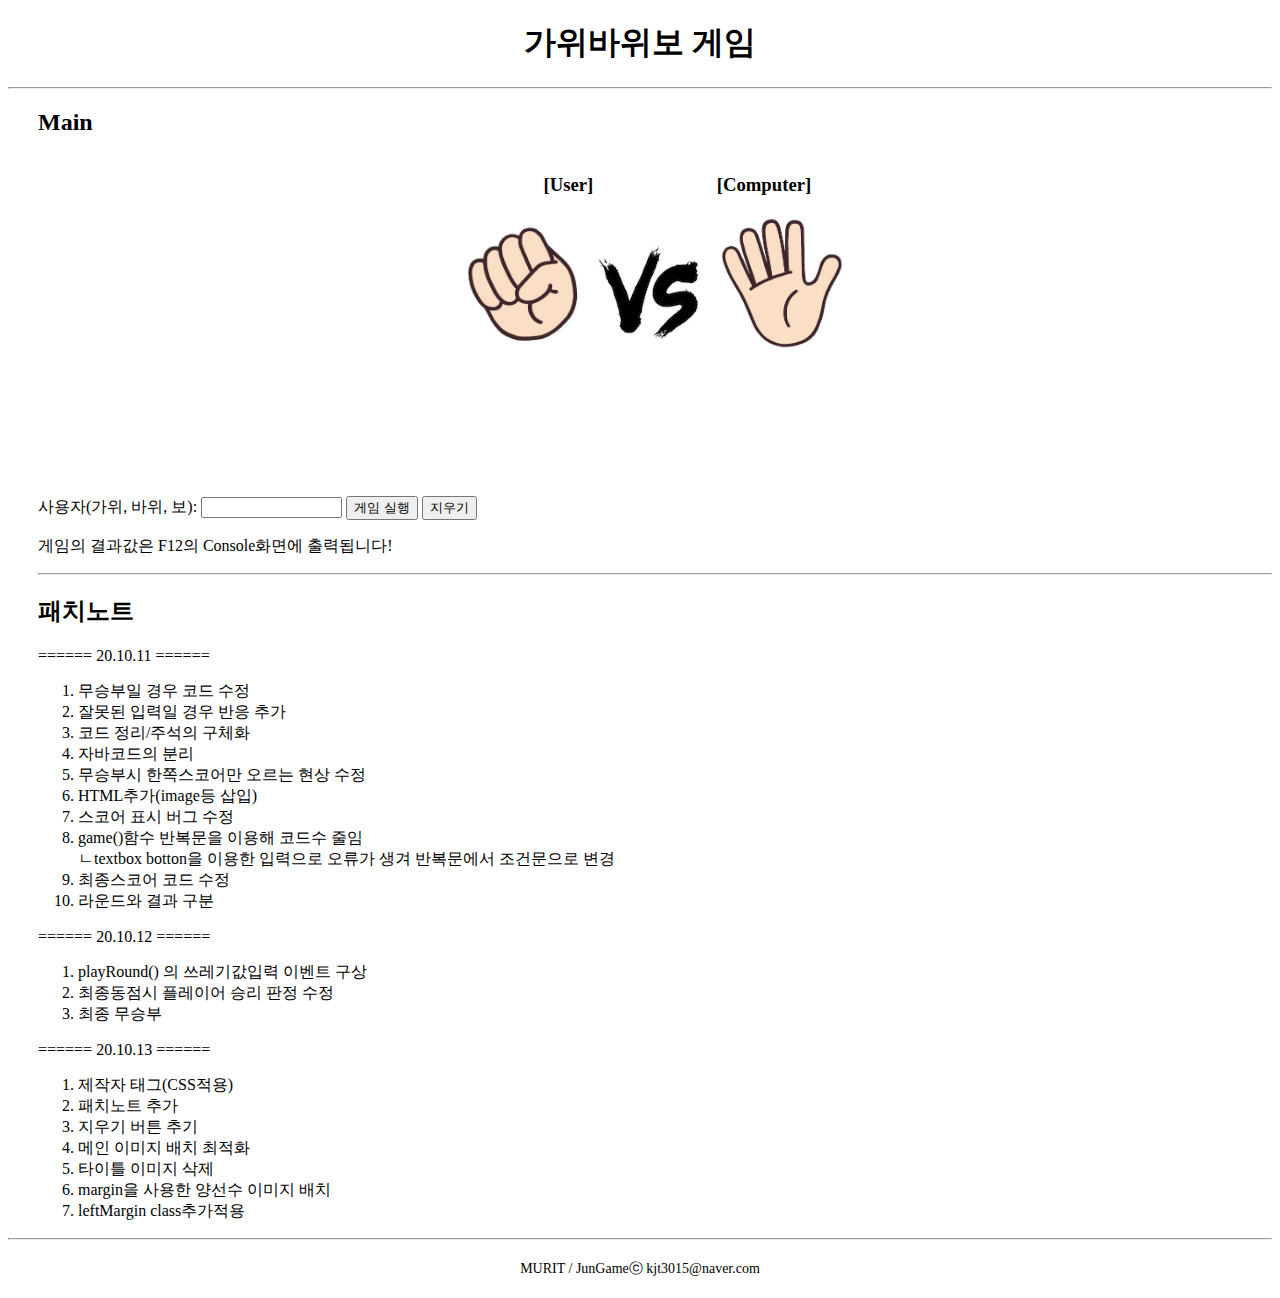
==== index.html @ 8f7e98ad "Update index.html" ====
<!--     
    * 양 선수의 선택을 이미지로 표시
    * 웹페이지에 console화면 출력 or 게임의 진행을 웹페이지에 표시
    * 대소문자 입력
    * 메뉴기능 추가(가위바위보(메인), 패치노트)
 -->

<!DOCTYPE html>
<html lang="en">
<head>
    <meta charset="UTF-8">
    <meta name="viewport" content="width=device-width, initial-scale=1.0">
    <title>JunGame</title>
    <script type="" src="Game.js"></script>
    <link rel="stylesheet" href="Game.css">
</head>

<body>
    <h1 class="headC">가위바위보 게임</h1>
    <hr>

    <div class="leftMargin">
        <h2 >Main</h2>

        <div id="grid">
            <h3 style="text-align: right; margin-right: 10%;">[User]</h3>
            <h3 style="text-align: left; margin-left: 10%;">[Computer]</h3>
        </div>

        <div class="headC">
            <div style="margin-bottom: 10%;">
                <img src="image/rock.png" width="10%" alt="userImage">
                <img src="image/vs.png" width="10%" alt="vs">
                <img src="image/paper.png" width="10%" alt="computerImage"> 
            </div>
        </div>
        <br>

        <form id="game">
            사용자(가위, 바위, 보): <input type="text" name="userInput" id="userInput" style="width: 100pt;">
            <input type="button" value="게임 실행" onclick="game()">
            <input type="reset" value="지우기">
        </form>

        <p>게임의 결과값은 F12의 Console화면에 출력됩니다!</p>
        <hr>
    </div>
    
    <div class="leftMargin">
        <h2>패치노트</h2>
        <p>====== 20.10.11 ======</p>
        <ol>
            <li>무승부일 경우 코드 수정</li>
            <li>잘못된 입력일 경우 반응 추가</li>
            <li>코드 정리/주석의 구체화</li>
            <li>자바코드의 분리</li>
            <li>무승부시 한쪽스코어만 오르는 현상 수정</li>
            <li>HTML추가(image등 삽입)</li>
            <li>스코어 표시 버그 수정</li>
            <li>game()함수 반복문을 이용해 코드수 줄임<br>
                ㄴtextbox botton을 이용한 입력으로 오류가 생겨 반복문에서 조건문으로 변경</li>
            <li>최종스코어 코드 수정</li>
            <li>라운드와 결과 구분</li>
        </ol>

        <p>====== 20.10.12 ======</p>
        <ol>
            <li>playRound() 의 쓰레기값입력 이벤트 구상</li>
            <li>최종동점시 플레이어 승리 판정 수정</li>
            <li>최종 무승부</li>
        </ol>

        <p>====== 20.10.13 ======</p>
        <ol>
            <li>제작자 태그(CSS적용)</li>
            <li>패치노트 추가</li>
            <li>지우기 버튼 추기</li>
            <li>메인 이미지 배치 최적화</li>
            <li>타이틀 이미지 삭제</li>
            <li>margin을 사용한 양선수 이미지 배치</li>
            <li>leftMargin class추가적용</li>
        </ol>
    </div>
    <hr>
    <p class="maker"> MURIT / JunGameⓒ kjt3015@naver.com </p>
</body>
</html>
---- Game.css ----
.maker{
    margin: 20px 0px;
    text-align: center;
    font-size: 14px;
    }
    
.headC{
    text-align: center;
    }
    
.image_1{
    margin-top: 30px;
    margin-bottom: 30px;
    text-align: center;
    }
#grid{
    display: grid;
    grid-template-columns: 1fr 1fr;
}
.leftMargin{
    margin-left: 30px;
}
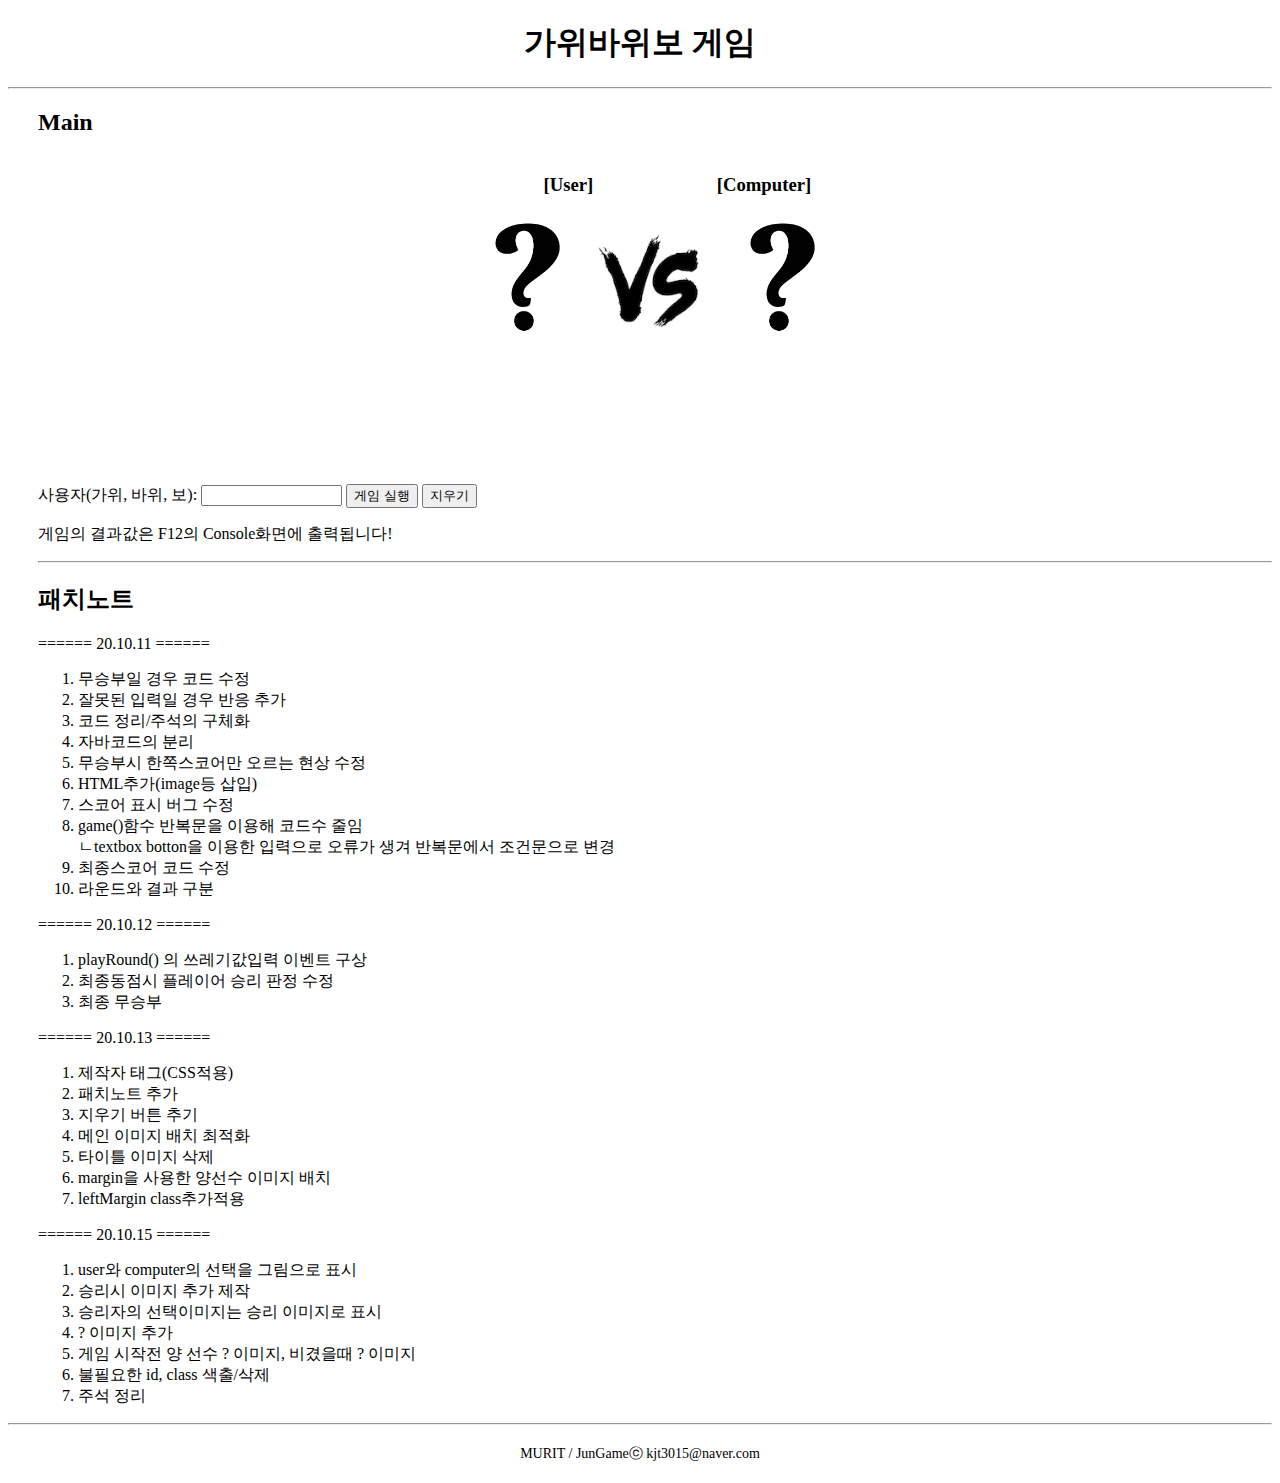
==== commit b643f5e6: "Update index.html" ====
--- a/index.html
+++ b/index.html
@@ -1,8 +1,7 @@
 <!--     
-    * 양 선수의 선택을 이미지로 표시
     * 웹페이지에 console화면 출력 or 게임의 진행을 웹페이지에 표시
-    * 대소문자 입력
     * 메뉴기능 추가(가위바위보(메인), 패치노트)
+    * 게임방법란 추가
  -->
 
 <!DOCTYPE html>
@@ -29,14 +28,14 @@
 
         <div class="headC">
             <div style="margin-bottom: 10%;">
-                <img src="image/rock.png" width="10%" alt="userImage">
+                <img id="userImg" src="image/Q.png" width="10%" alt="userImage">
                 <img src="image/vs.png" width="10%" alt="vs">
-                <img src="image/paper.png" width="10%" alt="computerImage"> 
+                <img id="computerImg" src="image/Q.png" width="10%" alt="computerImage"> 
             </div>
         </div>
         <br>
 
-        <form id="game">
+        <form><!-- <form id="game"> -->
             사용자(가위, 바위, 보): <input type="text" name="userInput" id="userInput" style="width: 100pt;">
             <input type="button" value="게임 실행" onclick="game()">
             <input type="reset" value="지우기">
@@ -80,6 +79,17 @@
             <li>margin을 사용한 양선수 이미지 배치</li>
             <li>leftMargin class추가적용</li>
         </ol>
+
+        <p>====== 20.10.15 ======</p>
+        <ol>
+            <li>user와 computer의 선택을 그림으로 표시</li>
+            <li>승리시 이미지 추가 제작</li>
+            <li>승리자의 선택이미지는 승리 이미지로 표시</li>
+            <li>? 이미지 추가</li>
+            <li>게임 시작전 양 선수 ? 이미지, 비겼을때 ? 이미지</li>
+            <li>불필요한 id, class 색출/삭제</li>
+            <li>주석 정리</li>
+        </ol>
     </div>
     <hr>
     <p class="maker"> MURIT / JunGameⓒ kjt3015@naver.com </p>
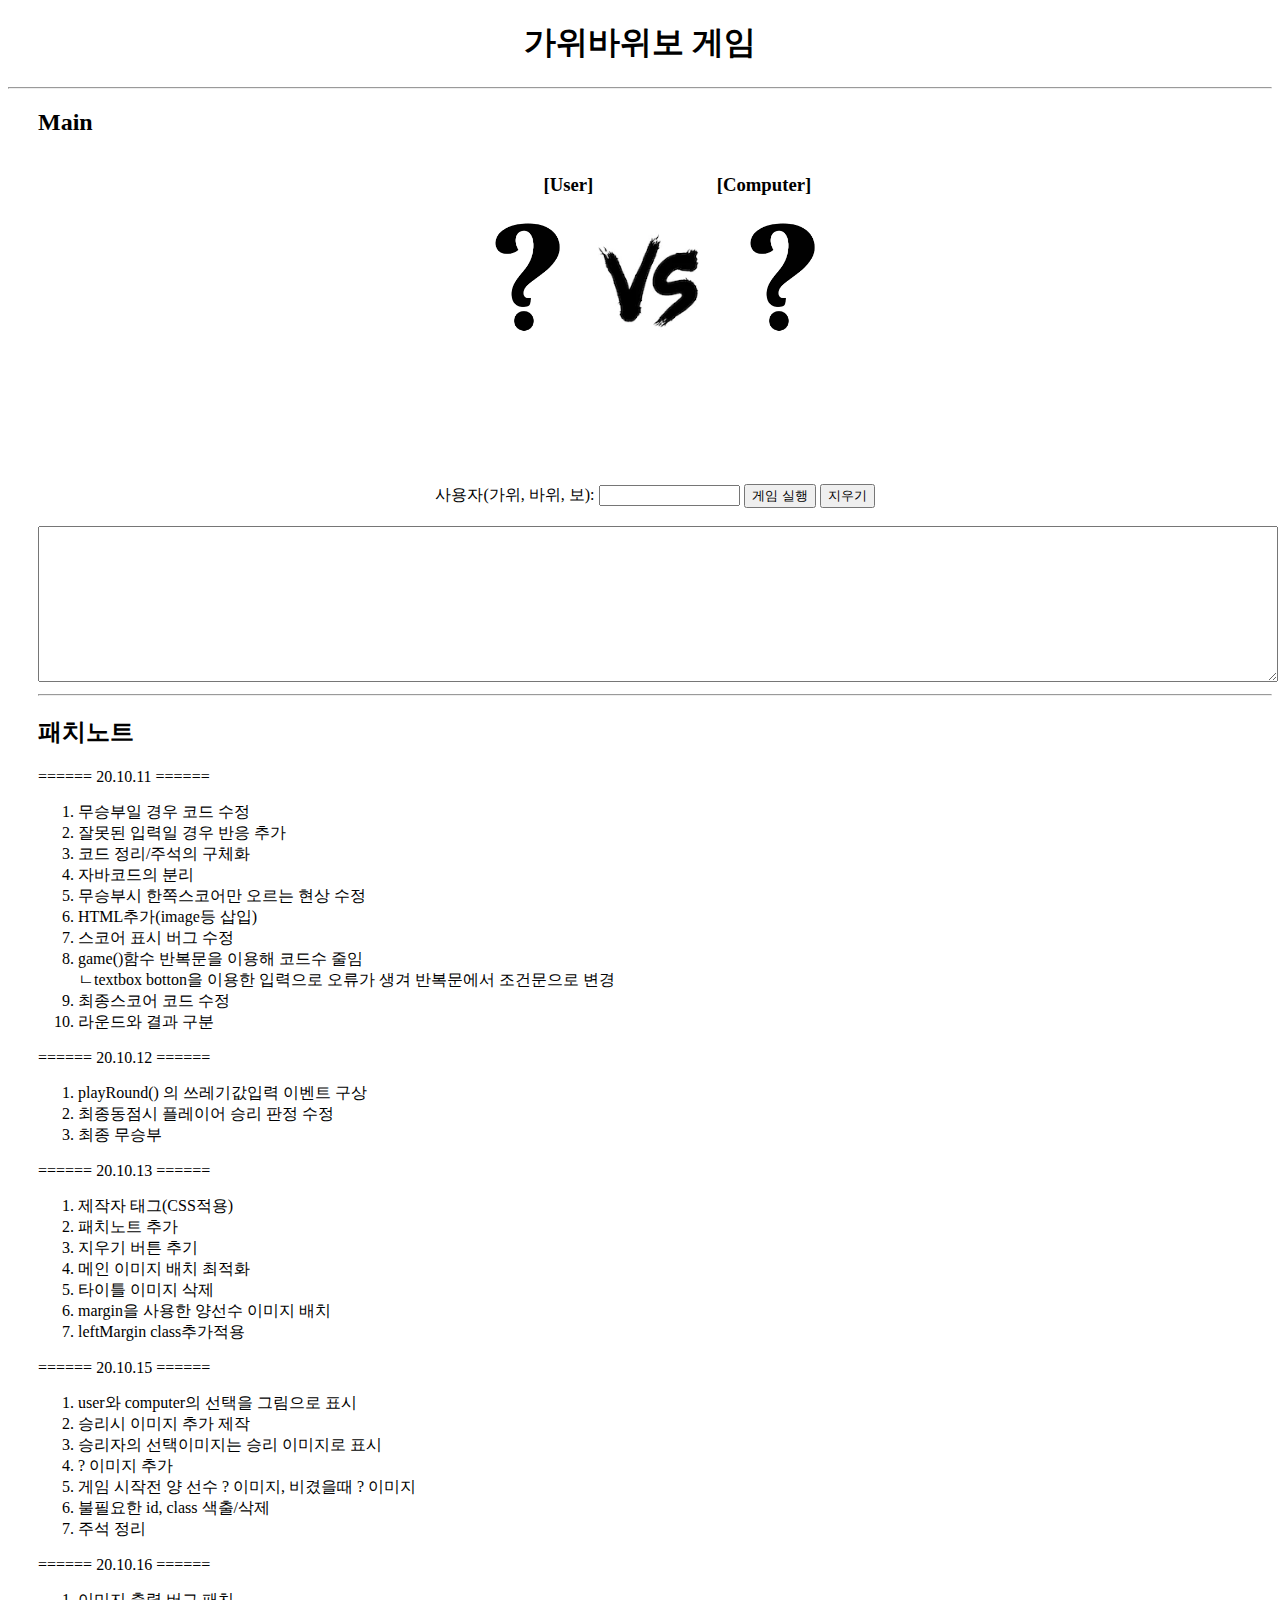
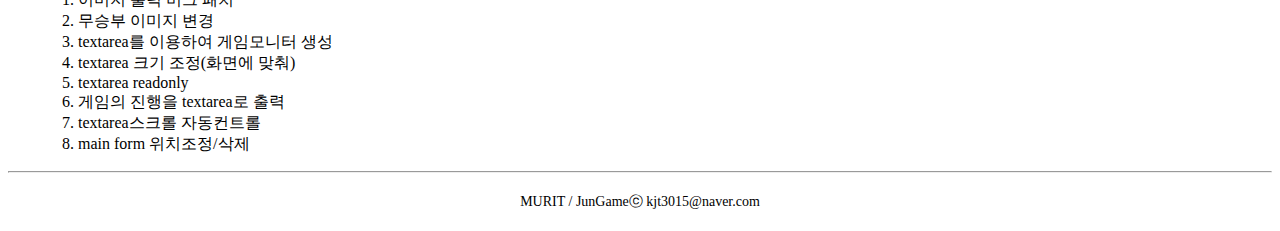
==== commit 389ba0fc: "Update index.html" ====
--- a/index.html
+++ b/index.html
@@ -1,5 +1,4 @@
 <!--     
-    * 웹페이지에 console화면 출력 or 게임의 진행을 웹페이지에 표시
     * 메뉴기능 추가(가위바위보(메인), 패치노트)
     * 게임방법란 추가
  -->
@@ -35,13 +34,14 @@
         </div>
         <br>
 
-        <form><!-- <form id="game"> -->
+        <form class="headC">
             사용자(가위, 바위, 보): <input type="text" name="userInput" id="userInput" style="width: 100pt;">
             <input type="button" value="게임 실행" onclick="game()">
             <input type="reset" value="지우기">
         </form>
+        <br>
 
-        <p>게임의 결과값은 F12의 Console화면에 출력됩니다!</p>
+        <textarea readonly name="gamedis" id="gamedis" cols="30" rows="10" style="width: 100%; height: 100%;"></textarea>
         <hr>
     </div>
     
@@ -90,6 +90,17 @@
             <li>불필요한 id, class 색출/삭제</li>
             <li>주석 정리</li>
         </ol>
+        <p>====== 20.10.16 ======</p>
+        <ol>
+            <li>이미지 출력 버그 패치</li>
+            <li>무승부 이미지 변경</li>
+            <li>textarea를 이용하여 게임모니터 생성</li>
+            <li>textarea 크기 조정(화면에 맞춰)</li>
+            <li>textarea readonly</li>
+            <li>게임의 진행을 textarea로 출력</li>
+            <li>textarea스크롤 자동컨트롤</li>
+            <li>main form 위치조정/삭제</li>
+        </ol>
     </div>
     <hr>
     <p class="maker"> MURIT / JunGameⓒ kjt3015@naver.com </p>
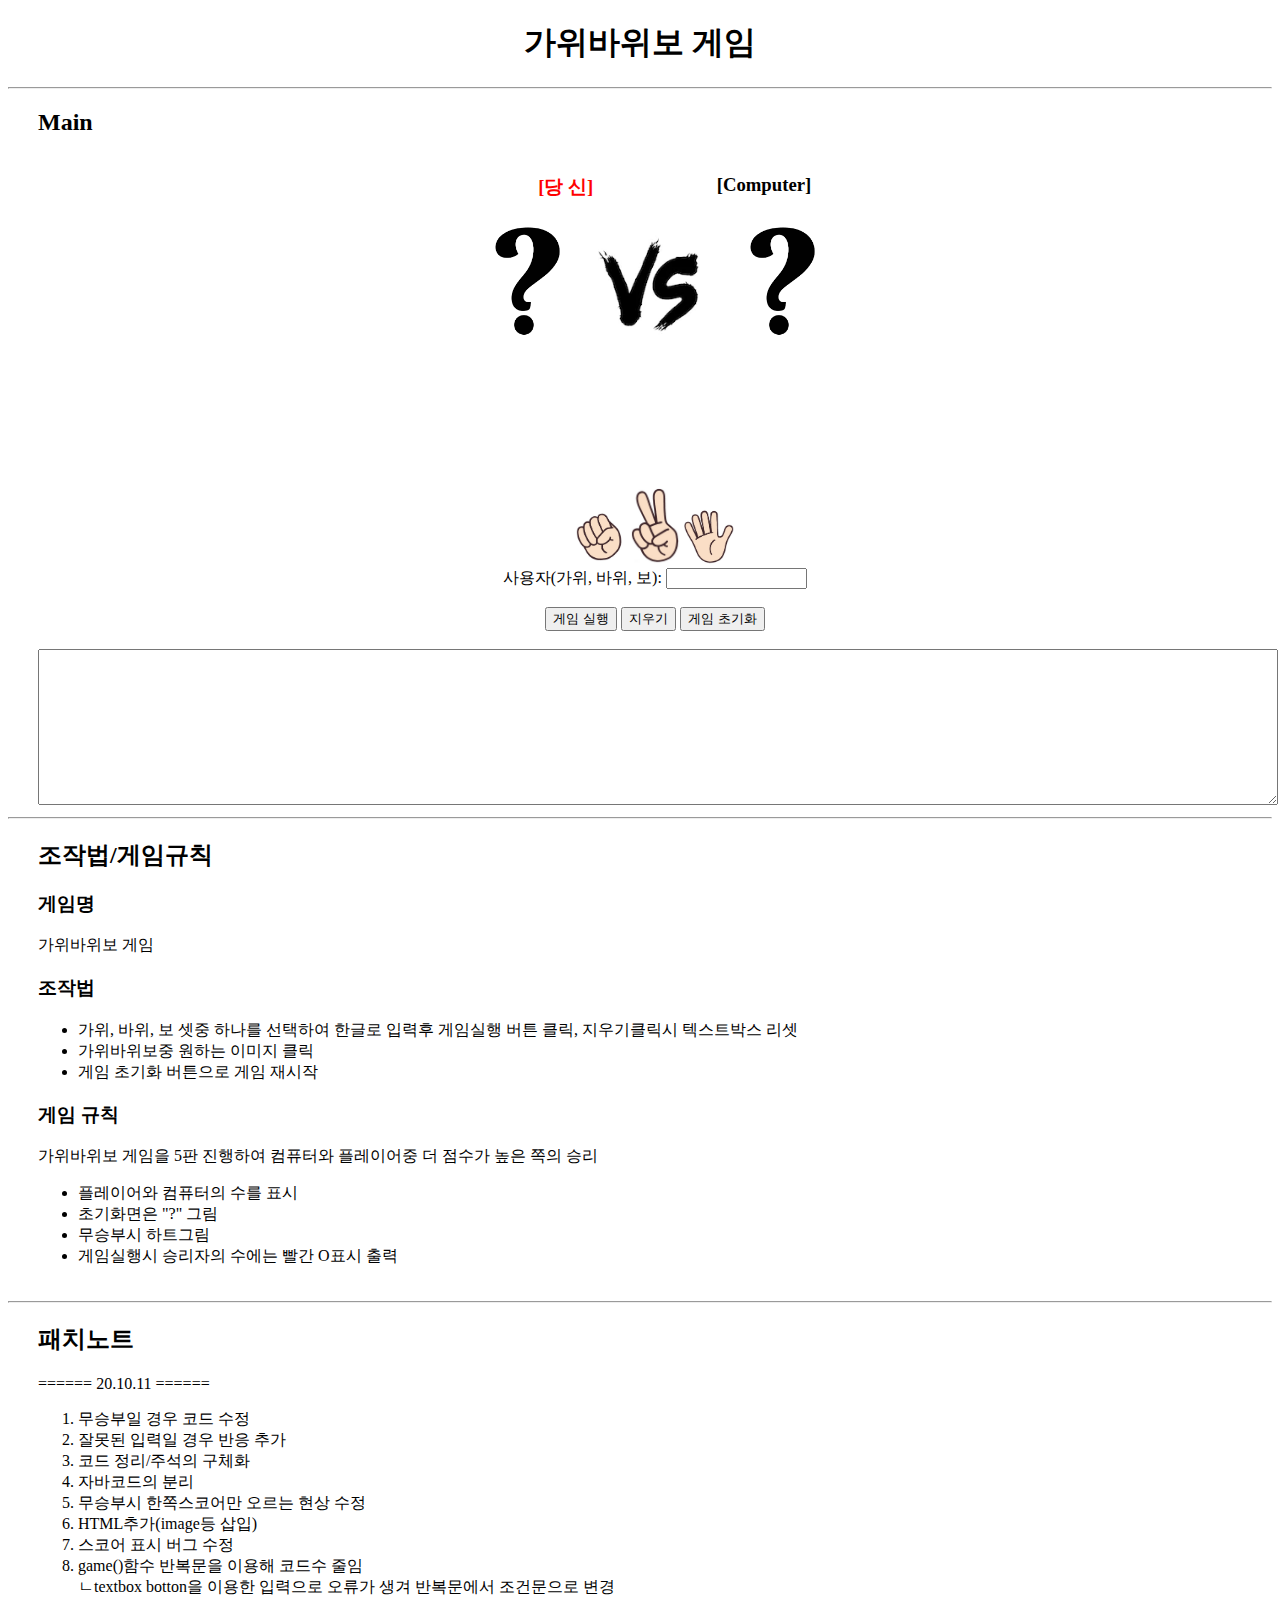
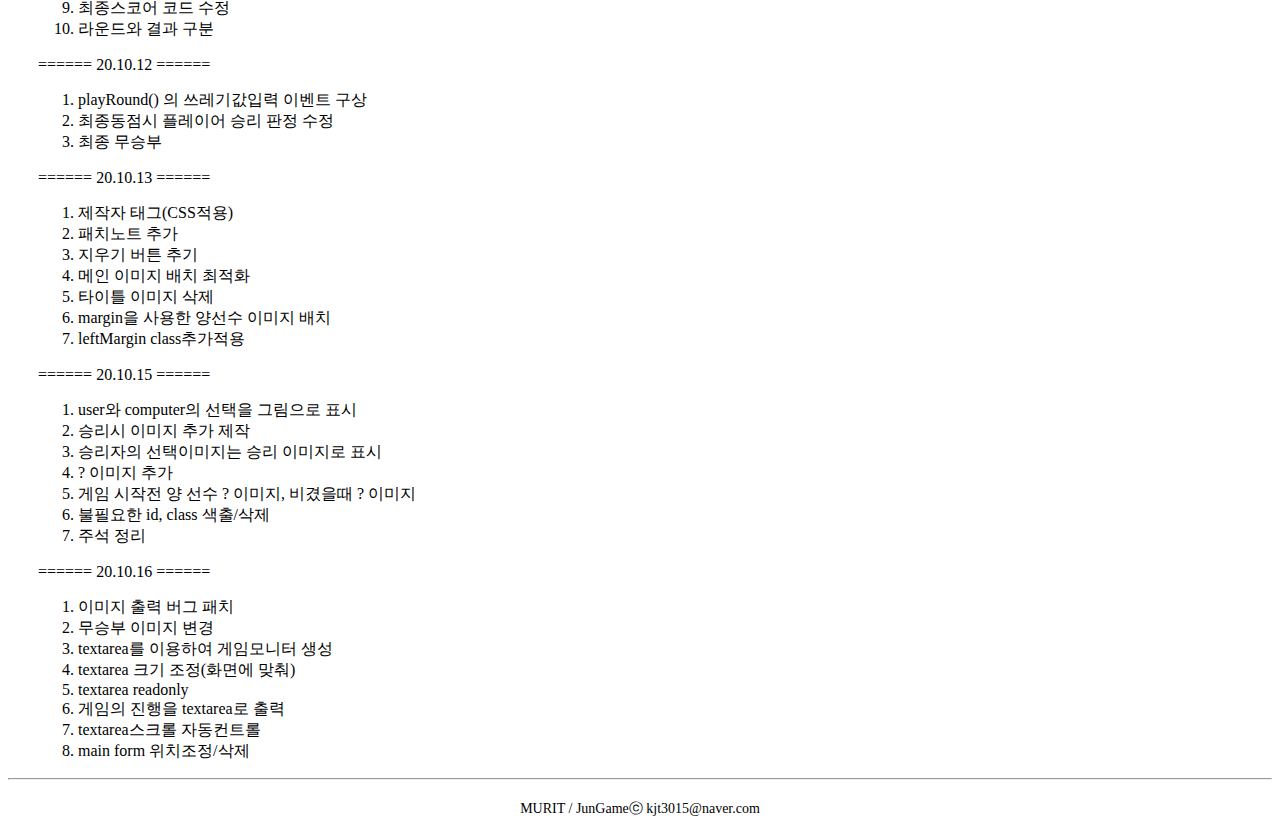
==== commit 19b90f3d: "Update index.html" ====
--- a/index.html
+++ b/index.html
@@ -5,6 +5,7 @@
 
 <!DOCTYPE html>
 <html lang="en">
+
 <head>
     <meta charset="UTF-8">
     <meta name="viewport" content="width=device-width, initial-scale=1.0">
@@ -18,10 +19,10 @@
     <hr>
 
     <div class="leftMargin">
-        <h2 >Main</h2>
+        <h2>Main</h2>
 
         <div id="grid">
-            <h3 style="text-align: right; margin-right: 10%;">[User]</h3>
+            <h3 style="text-align: right; margin-right: 10%; color: red;">[당 신]</h3>
             <h3 style="text-align: left; margin-left: 10%;">[Computer]</h3>
         </div>
 
@@ -29,22 +30,52 @@
             <div style="margin-bottom: 10%;">
                 <img id="userImg" src="image/Q.png" width="10%" alt="userImage">
                 <img src="image/vs.png" width="10%" alt="vs">
-                <img id="computerImg" src="image/Q.png" width="10%" alt="computerImage"> 
+                <img id="computerImg" src="image/Q.png" width="10%" alt="computerImage">
             </div>
         </div>
         <br>
 
+        <div class="headC">
+            <img src="image/rock.png" alt="rock" width="50px" onclick="game_2(playerSelection= '바위')">
+            <img src="image/scissor.png" alt="scissor" width="50px" onclick="game_2(playerSelection= '가위')">
+            <img src="image/paper.png" alt="paper" width="50px" onclick="game_2(playerSelection= '보')">
+        </div>
+
         <form class="headC">
             사용자(가위, 바위, 보): <input type="text" name="userInput" id="userInput" style="width: 100pt;">
+            <br><br>
             <input type="button" value="게임 실행" onclick="game()">
             <input type="reset" value="지우기">
+            <input type="button" value="게임 초기화" onclick="location.reload(true)">
         </form>
         <br>
 
-        <textarea readonly name="gamedis" id="gamedis" cols="30" rows="10" style="width: 100%; height: 100%;"></textarea>
-        <hr>
+        <textarea readonly name="gamedis" id="gamedis" cols="30" rows="10"
+            style="width: 100%; height: 100%;"></textarea>
     </div>
-    
+    <hr>
+
+    <div class="leftMargin">
+        <h2>조작법/게임규칙</h2>
+        <h3>게임명</h3>
+        <p>가위바위보 게임</p>
+        <h3>조작법</h3>
+        <ul>
+            <li> 가위, 바위, 보 셋중 하나를 선택하여 한글로 입력후 게임실행 버튼 클릭, 지우기클릭시 텍스트박스 리셋</li>
+            <li>가위바위보중 원하는 이미지 클릭</li>
+            <li>게임 초기화 버튼으로 게임 재시작</li>
+        </ul>
+        <h3>게임 규칙</h3>
+        <p>가위바위보 게임을 5판 진행하여 컴퓨터와 플레이어중 더 점수가 높은 쪽의 승리</p>
+        <ul>
+            <li>플레이어와 컴퓨터의 수를 표시</li>
+            <li>초기화면은 "?" 그림</li>
+            <li>무승부시 하트그림</li>
+            <li>게임실행시 승리자의 수에는 빨간 O표시 출력</li><br>
+        </ul>
+    </div>
+
+    <hr>
     <div class="leftMargin">
         <h2>패치노트</h2>
         <p>====== 20.10.11 ======</p>
@@ -105,4 +136,5 @@
     <hr>
     <p class="maker"> MURIT / JunGameⓒ kjt3015@naver.com </p>
 </body>
+
 </html>
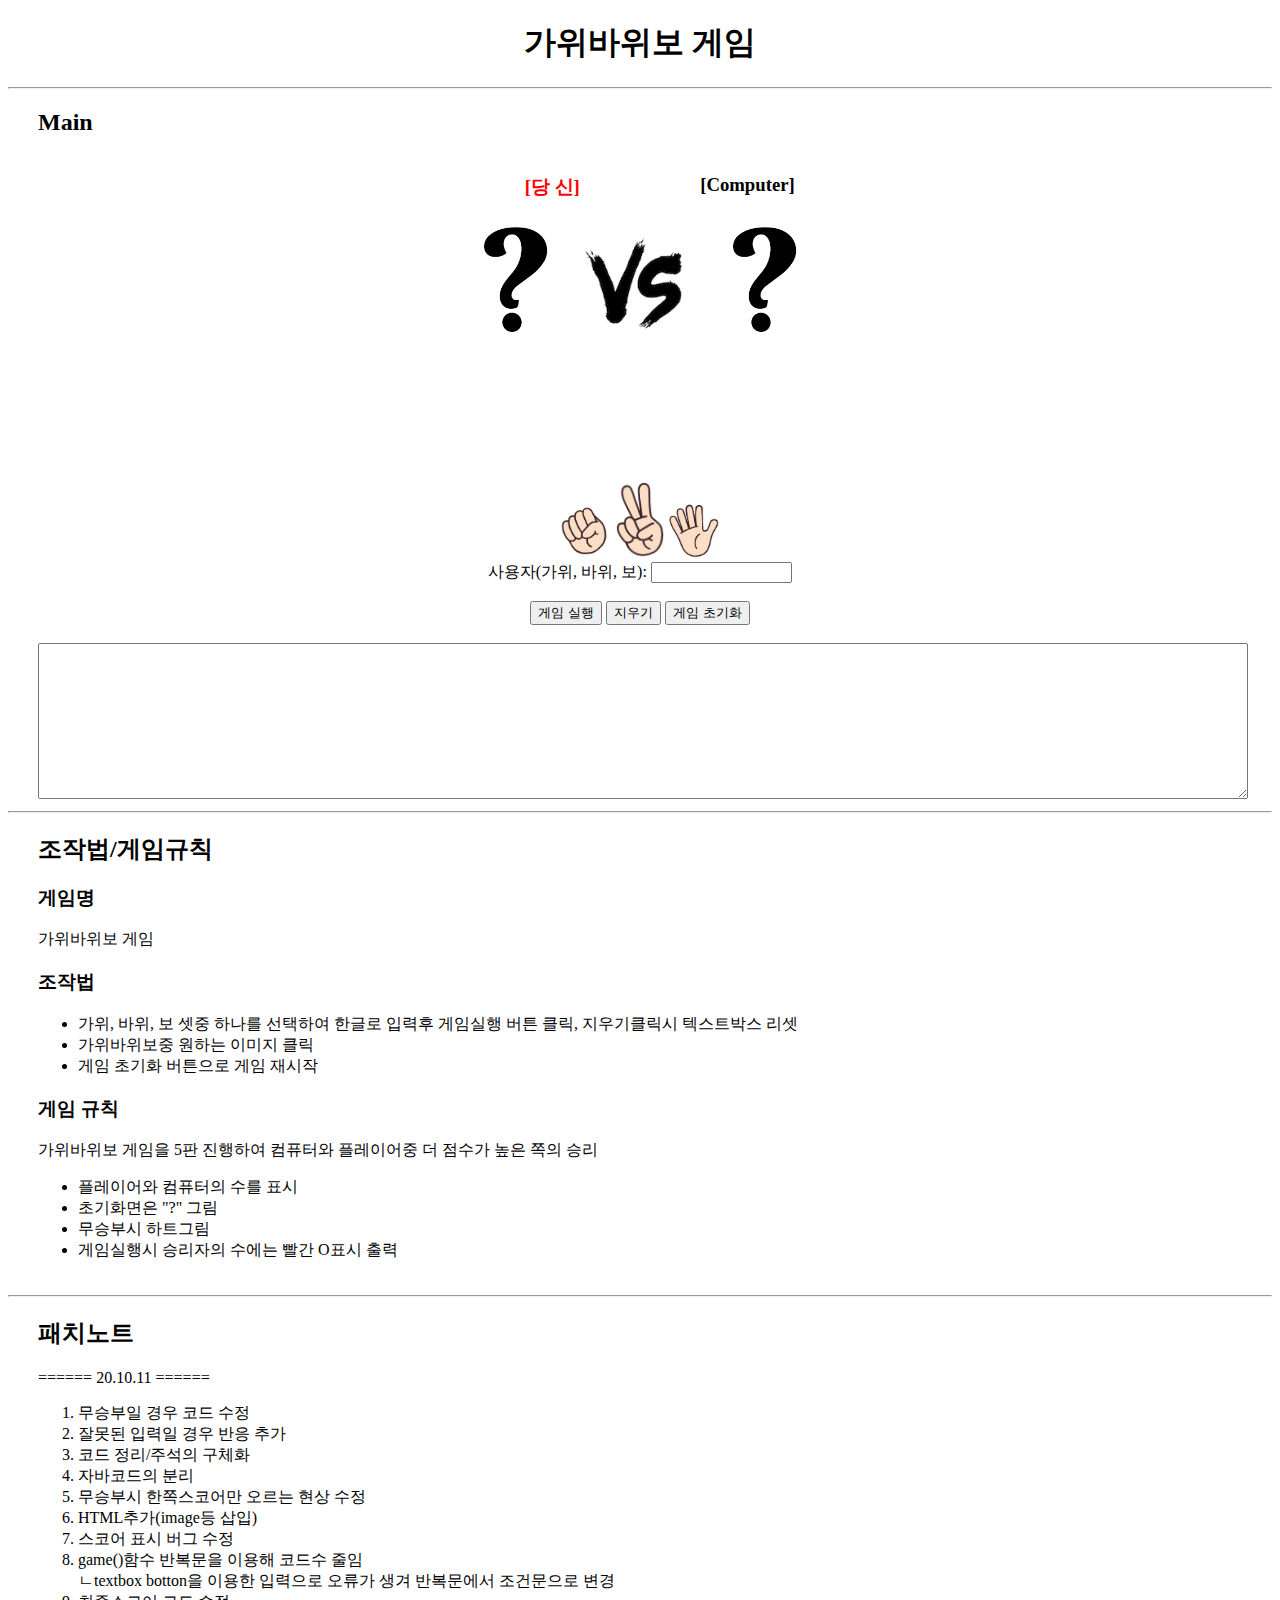
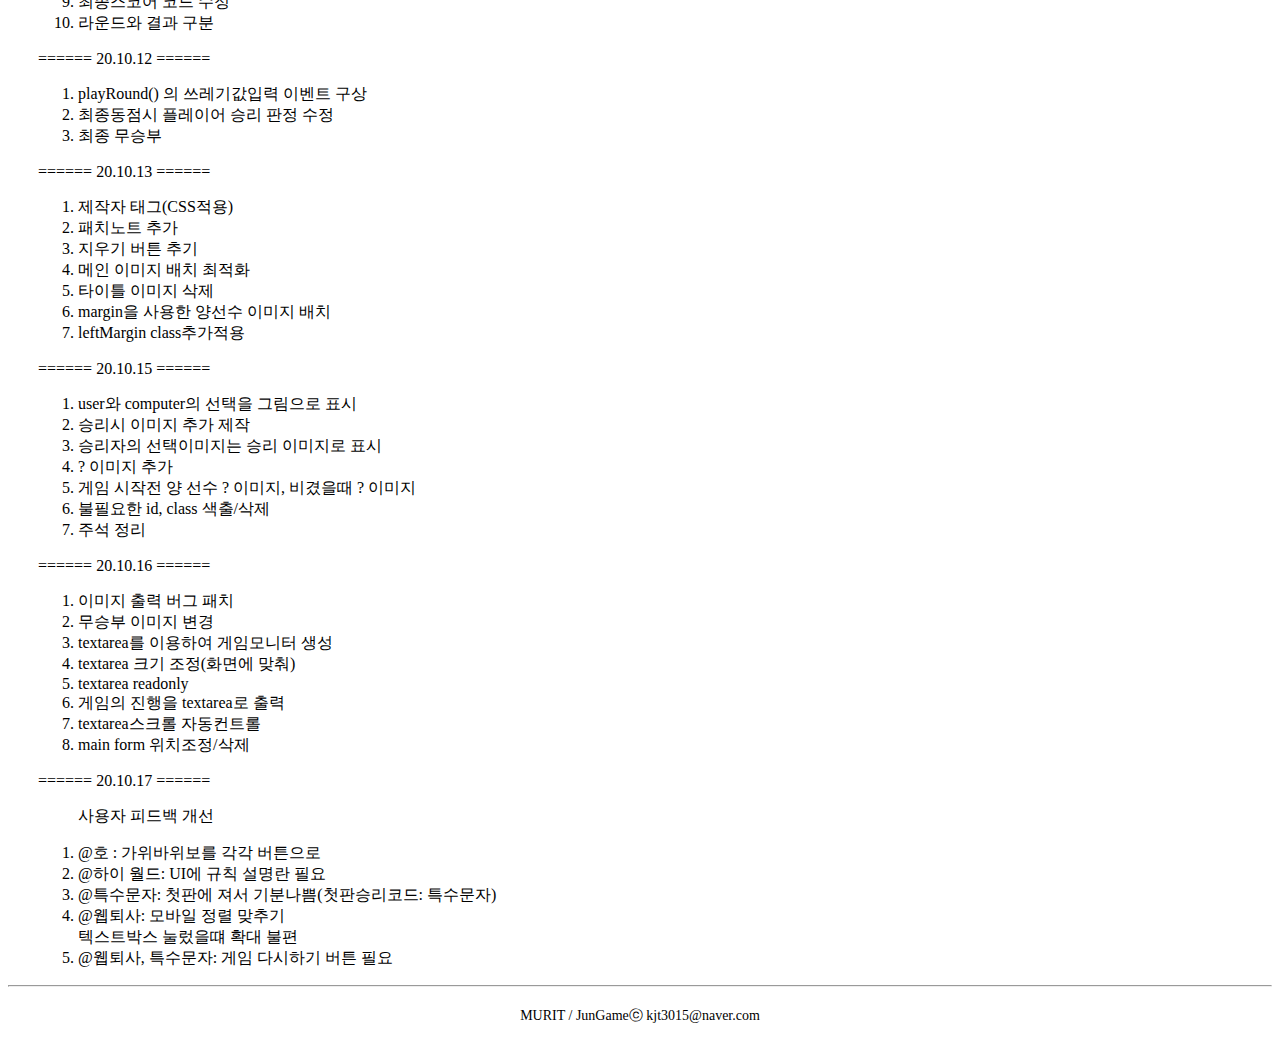
==== commit b41633a3: "Update index.html" ====
--- a/index.html
+++ b/index.html
@@ -132,6 +132,15 @@
             <li>textarea스크롤 자동컨트롤</li>
             <li>main form 위치조정/삭제</li>
         </ol>
+        <p>====== 20.10.17 ======</p>
+        <ol>
+            <p>사용자 피드백 개선</p>
+            <li>@호 : 가위바위보를 각각 버튼으로</li>
+            <li>@하이 월드: UI에 규칙 설명란 필요</li>
+            <li>@특수문자: 첫판에 져서 기분나쁨(첫판승리코드: 특수문자)</li>
+            <li>@웹퇴사: 모바일 정렬 맞추기<br>	텍스트박스 눌렀을떄 확대 불편</li>
+            <li>@웹퇴사, 특수문자: 게임 다시하기 버튼 필요</li>
+        </ol>
     </div>
     <hr>
     <p class="maker"> MURIT / JunGameⓒ kjt3015@naver.com </p>
--- a/Game.css
+++ b/Game.css
@@ -19,4 +19,5 @@
 }
 .leftMargin{
     margin-left: 30px;
+    margin-right: 30px;
 }
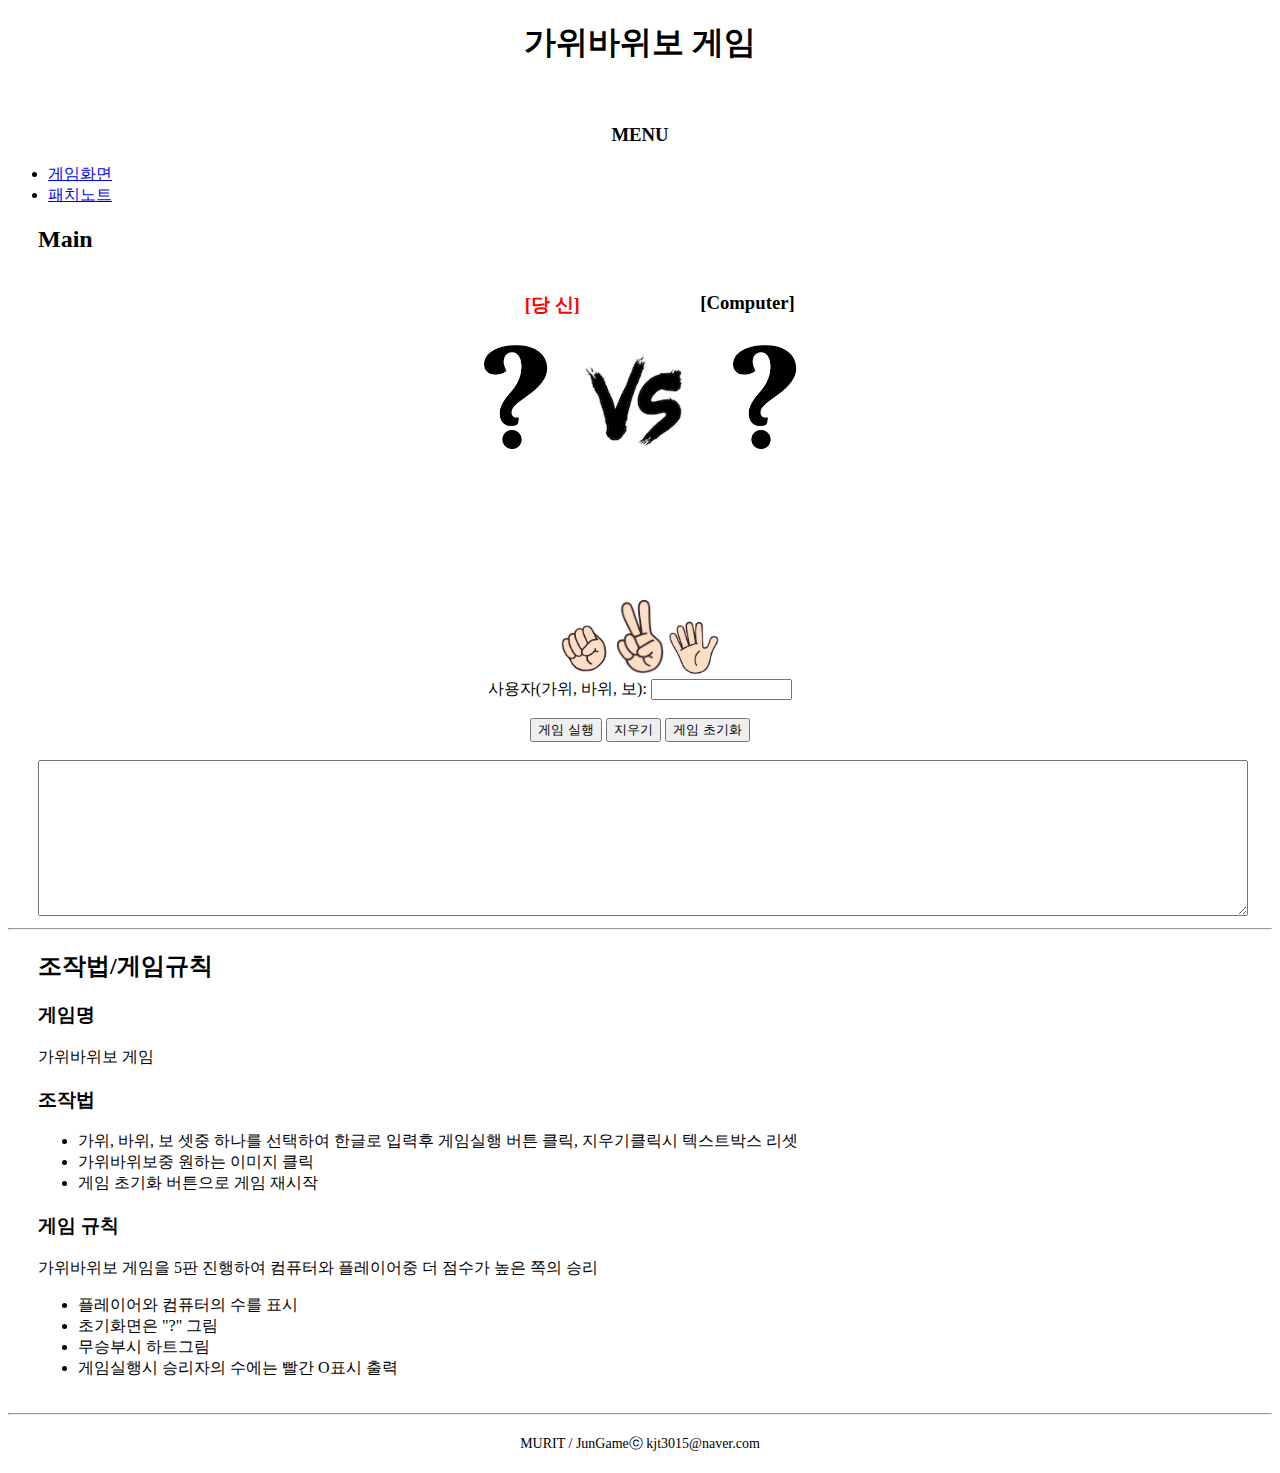
==== commit 5d5f3e25: "Update index.html" ====
--- a/index.html
+++ b/index.html
@@ -1,8 +1,3 @@
-<!--     
-    * 메뉴기능 추가(가위바위보(메인), 패치노트)
-    * 게임방법란 추가
- -->
-
 <!DOCTYPE html>
 <html lang="en">
 
@@ -15,43 +10,55 @@
 </head>
 
 <body>
-    <h1 class="headC">가위바위보 게임</h1>
-    <hr>
+    <div id="menu_border">
+        <h1 class="headC">가위바위보 게임</h1>
+    </div>
+    <br>
+    <div id="grid_menu">
+        <div id="menu_border">
 
-    <div class="leftMargin">
-        <h2>Main</h2>
-
-        <div id="grid">
-            <h3 style="text-align: right; margin-right: 10%; color: red;">[당 신]</h3>
-            <h3 style="text-align: left; margin-left: 10%;">[Computer]</h3>
+            <h3 style="text-align: center;">MENU</h3>
+            <ul>
+                <li><a href="index.html">게임화면</a></li>
+                <li><a href="PatchNote.html">패치노트</a></li>
+            </ul>
         </div>
 
-        <div class="headC">
-            <div style="margin-bottom: 10%;">
-                <img id="userImg" src="image/Q.png" width="10%" alt="userImage">
-                <img src="image/vs.png" width="10%" alt="vs">
-                <img id="computerImg" src="image/Q.png" width="10%" alt="computerImage">
+        <div class="leftMargin">
+            <h2>Main</h2>
+
+            <div id="grid">
+                <h3 style="text-align: right; margin-right: 10%; color: red;">[당 신]</h3>
+                <h3 style="text-align: left; margin-left: 10%;">[Computer]</h3>
             </div>
+
+            <div class="headC">
+                <div style="margin-bottom: 10%;">
+                    <img id="userImg" src="image/Q.png" width="10%" alt="userImage">
+                    <img src="image/vs.png" width="10%" alt="vs">
+                    <img id="computerImg" src="image/Q.png" width="10%" alt="computerImage">
+                </div>
+            </div>
+            <br>
+
+            <div class="headC">
+                <img src="image/rock.png" alt="rock" width="50px" onclick="game_2(playerSelection= '바위')">
+                <img src="image/scissor.png" alt="scissor" width="50px" onclick="game_2(playerSelection= '가위')">
+                <img src="image/paper.png" alt="paper" width="50px" onclick="game_2(playerSelection= '보')">
+            </div>
+
+            <form class="headC">
+                사용자(가위, 바위, 보): <input type="text" name="userInput" id="userInput" style="width: 100pt;">
+                <br><br>
+                <input type="button" value="게임 실행" onclick="game()">
+                <input type="reset" value="지우기">
+                <input type="button" value="게임 초기화" onclick="location.reload(true)">
+            </form>
+            <br>
+
+            <textarea readonly name="gamedis" id="gamedis" cols="30" rows="10"
+                style="width: 100%; height: 100%;"></textarea>
         </div>
-        <br>
-
-        <div class="headC">
-            <img src="image/rock.png" alt="rock" width="50px" onclick="game_2(playerSelection= '바위')">
-            <img src="image/scissor.png" alt="scissor" width="50px" onclick="game_2(playerSelection= '가위')">
-            <img src="image/paper.png" alt="paper" width="50px" onclick="game_2(playerSelection= '보')">
-        </div>
-
-        <form class="headC">
-            사용자(가위, 바위, 보): <input type="text" name="userInput" id="userInput" style="width: 100pt;">
-            <br><br>
-            <input type="button" value="게임 실행" onclick="game()">
-            <input type="reset" value="지우기">
-            <input type="button" value="게임 초기화" onclick="location.reload(true)">
-        </form>
-        <br>
-
-        <textarea readonly name="gamedis" id="gamedis" cols="30" rows="10"
-            style="width: 100%; height: 100%;"></textarea>
     </div>
     <hr>
 
@@ -76,73 +83,6 @@
     </div>
 
     <hr>
-    <div class="leftMargin">
-        <h2>패치노트</h2>
-        <p>====== 20.10.11 ======</p>
-        <ol>
-            <li>무승부일 경우 코드 수정</li>
-            <li>잘못된 입력일 경우 반응 추가</li>
-            <li>코드 정리/주석의 구체화</li>
-            <li>자바코드의 분리</li>
-            <li>무승부시 한쪽스코어만 오르는 현상 수정</li>
-            <li>HTML추가(image등 삽입)</li>
-            <li>스코어 표시 버그 수정</li>
-            <li>game()함수 반복문을 이용해 코드수 줄임<br>
-                ㄴtextbox botton을 이용한 입력으로 오류가 생겨 반복문에서 조건문으로 변경</li>
-            <li>최종스코어 코드 수정</li>
-            <li>라운드와 결과 구분</li>
-        </ol>
-
-        <p>====== 20.10.12 ======</p>
-        <ol>
-            <li>playRound() 의 쓰레기값입력 이벤트 구상</li>
-            <li>최종동점시 플레이어 승리 판정 수정</li>
-            <li>최종 무승부</li>
-        </ol>
-
-        <p>====== 20.10.13 ======</p>
-        <ol>
-            <li>제작자 태그(CSS적용)</li>
-            <li>패치노트 추가</li>
-            <li>지우기 버튼 추기</li>
-            <li>메인 이미지 배치 최적화</li>
-            <li>타이틀 이미지 삭제</li>
-            <li>margin을 사용한 양선수 이미지 배치</li>
-            <li>leftMargin class추가적용</li>
-        </ol>
-
-        <p>====== 20.10.15 ======</p>
-        <ol>
-            <li>user와 computer의 선택을 그림으로 표시</li>
-            <li>승리시 이미지 추가 제작</li>
-            <li>승리자의 선택이미지는 승리 이미지로 표시</li>
-            <li>? 이미지 추가</li>
-            <li>게임 시작전 양 선수 ? 이미지, 비겼을때 ? 이미지</li>
-            <li>불필요한 id, class 색출/삭제</li>
-            <li>주석 정리</li>
-        </ol>
-        <p>====== 20.10.16 ======</p>
-        <ol>
-            <li>이미지 출력 버그 패치</li>
-            <li>무승부 이미지 변경</li>
-            <li>textarea를 이용하여 게임모니터 생성</li>
-            <li>textarea 크기 조정(화면에 맞춰)</li>
-            <li>textarea readonly</li>
-            <li>게임의 진행을 textarea로 출력</li>
-            <li>textarea스크롤 자동컨트롤</li>
-            <li>main form 위치조정/삭제</li>
-        </ol>
-        <p>====== 20.10.17 ======</p>
-        <ol>
-            <p>사용자 피드백 개선</p>
-            <li>@호 : 가위바위보를 각각 버튼으로</li>
-            <li>@하이 월드: UI에 규칙 설명란 필요</li>
-            <li>@특수문자: 첫판에 져서 기분나쁨(첫판승리코드: 특수문자)</li>
-            <li>@웹퇴사: 모바일 정렬 맞추기<br>	텍스트박스 눌렀을떄 확대 불편</li>
-            <li>@웹퇴사, 특수문자: 게임 다시하기 버튼 필요</li>
-        </ol>
-    </div>
-    <hr>
     <p class="maker"> MURIT / JunGameⓒ kjt3015@naver.com </p>
 </body>
 
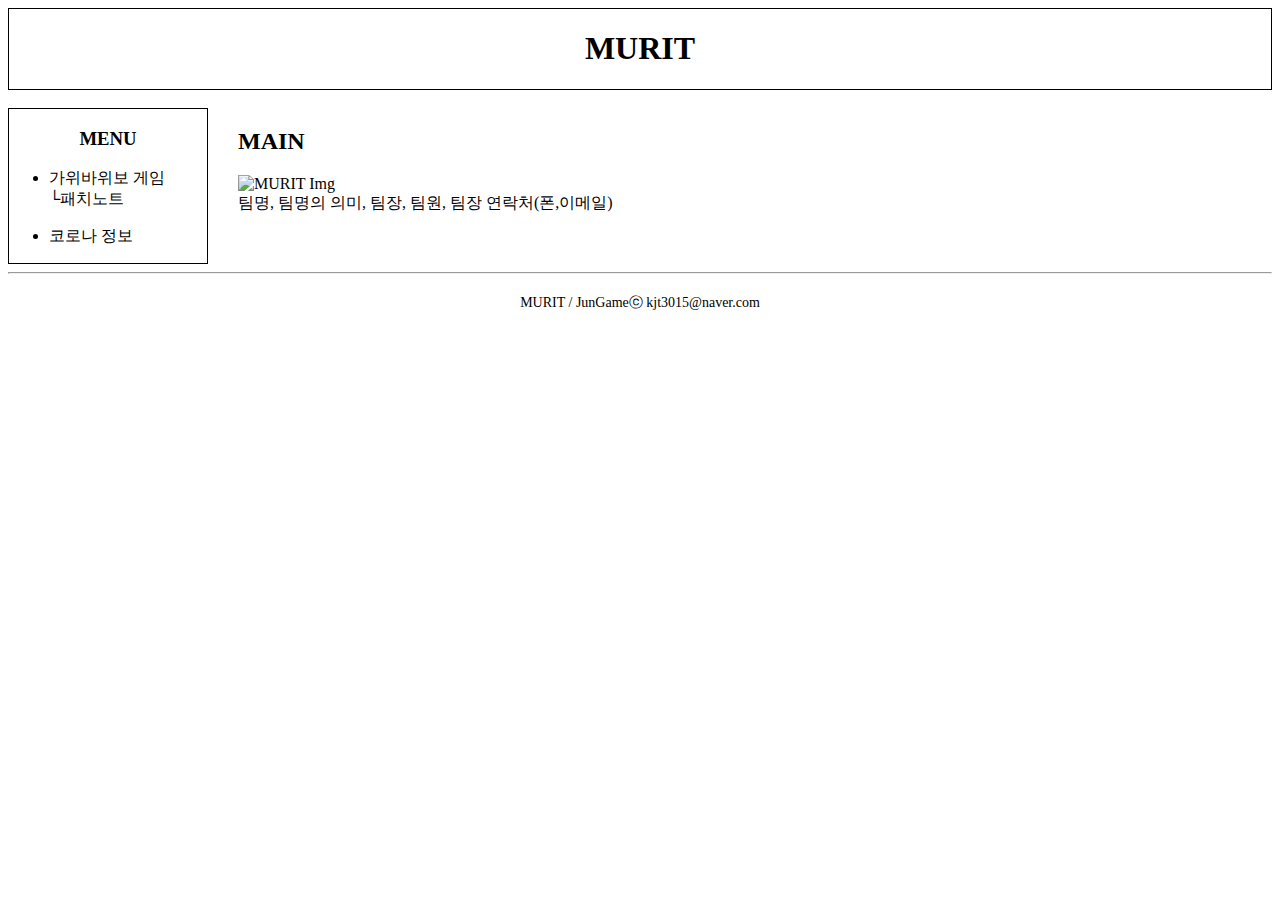
==== commit f214e44d: "Add files via upload" ====
--- a/index.html
+++ b/index.html
@@ -4,86 +4,40 @@
 <head>
     <meta charset="UTF-8">
     <meta name="viewport" content="width=device-width, initial-scale=1.0">
-    <title>JunGame</title>
-    <script type="" src="Game.js"></script>
+    <title>MURIT Main HomePage</title>
     <link rel="stylesheet" href="Game.css">
 </head>
 
 <body>
     <div id="menu_border">
-        <h1 class="headC">가위바위보 게임</h1>
+        <h1 class="headC"><a href="index.html">MURIT</a></h1>
     </div>
     <br>
     <div id="grid_menu">
         <div id="menu_border">
-
             <h3 style="text-align: center;">MENU</h3>
             <ul>
-                <li><a href="index.html">게임화면</a></li>
-                <li><a href="PatchNote.html">패치노트</a></li>
+                <li><a href="RspGame.html">가위바위보 게임</a></li>
+                <a href="PatchNote.html">└패치노트</a>
+            </ul>
+            <ul>
+                <li><a href="ksh_ci/테스트d.html" target="_blank">코로나 정보</a></li>
             </ul>
         </div>
 
         <div class="leftMargin">
-            <h2>Main</h2>
-
-            <div id="grid">
-                <h3 style="text-align: right; margin-right: 10%; color: red;">[당 신]</h3>
-                <h3 style="text-align: left; margin-left: 10%;">[Computer]</h3>
-            </div>
-
-            <div class="headC">
-                <div style="margin-bottom: 10%;">
-                    <img id="userImg" src="image/Q.png" width="10%" alt="userImage">
-                    <img src="image/vs.png" width="10%" alt="vs">
-                    <img id="computerImg" src="image/Q.png" width="10%" alt="computerImage">
+            <h2>MAIN</h2>
+            <div>
+                <img src="" alt="MURIT Img">
+                <div>
+                    팀명, 팀명의 의미, 팀장, 팀원, 팀장 연락처(폰,이메일)
                 </div>
             </div>
-            <br>
-
-            <div class="headC">
-                <img src="image/rock.png" alt="rock" width="50px" onclick="game_2(playerSelection= '바위')">
-                <img src="image/scissor.png" alt="scissor" width="50px" onclick="game_2(playerSelection= '가위')">
-                <img src="image/paper.png" alt="paper" width="50px" onclick="game_2(playerSelection= '보')">
-            </div>
-
-            <form class="headC">
-                사용자(가위, 바위, 보): <input type="text" name="userInput" id="userInput" style="width: 100pt;">
-                <br><br>
-                <input type="button" value="게임 실행" onclick="game()">
-                <input type="reset" value="지우기">
-                <input type="button" value="게임 초기화" onclick="location.reload(true)">
-            </form>
-            <br>
-
-            <textarea readonly name="gamedis" id="gamedis" cols="30" rows="10"
-                style="width: 100%; height: 100%;"></textarea>
         </div>
-    </div>
-    <hr>
-
-    <div class="leftMargin">
-        <h2>조작법/게임규칙</h2>
-        <h3>게임명</h3>
-        <p>가위바위보 게임</p>
-        <h3>조작법</h3>
-        <ul>
-            <li> 가위, 바위, 보 셋중 하나를 선택하여 한글로 입력후 게임실행 버튼 클릭, 지우기클릭시 텍스트박스 리셋</li>
-            <li>가위바위보중 원하는 이미지 클릭</li>
-            <li>게임 초기화 버튼으로 게임 재시작</li>
-        </ul>
-        <h3>게임 규칙</h3>
-        <p>가위바위보 게임을 5판 진행하여 컴퓨터와 플레이어중 더 점수가 높은 쪽의 승리</p>
-        <ul>
-            <li>플레이어와 컴퓨터의 수를 표시</li>
-            <li>초기화면은 "?" 그림</li>
-            <li>무승부시 하트그림</li>
-            <li>게임실행시 승리자의 수에는 빨간 O표시 출력</li><br>
-        </ul>
     </div>
 
     <hr>
     <p class="maker"> MURIT / JunGameⓒ kjt3015@naver.com </p>
 </body>
 
-</html>
+</html>--- a/Game.css
+++ b/Game.css
@@ -13,11 +13,38 @@
     margin-bottom: 30px;
     text-align: center;
     }
+
 #grid{
     display: grid;
     grid-template-columns: 1fr 1fr;
 }
+
+#grid_menu{
+    display: grid;
+    grid-template-columns: 200px 1fr;
+}
+
 .leftMargin{
     margin-left: 30px;
     margin-right: 30px;
 }
+
+#menu_border{
+    border-width: 1px;
+    border-color: black;
+    border-style: solid;
+}
+
+@media(max-width: 600px){
+    #grid_menu{
+        display: block;
+    }
+}
+
+a{
+    text-decoration: none;
+    color: black;
+}
+a:visited{
+    color: black;
+}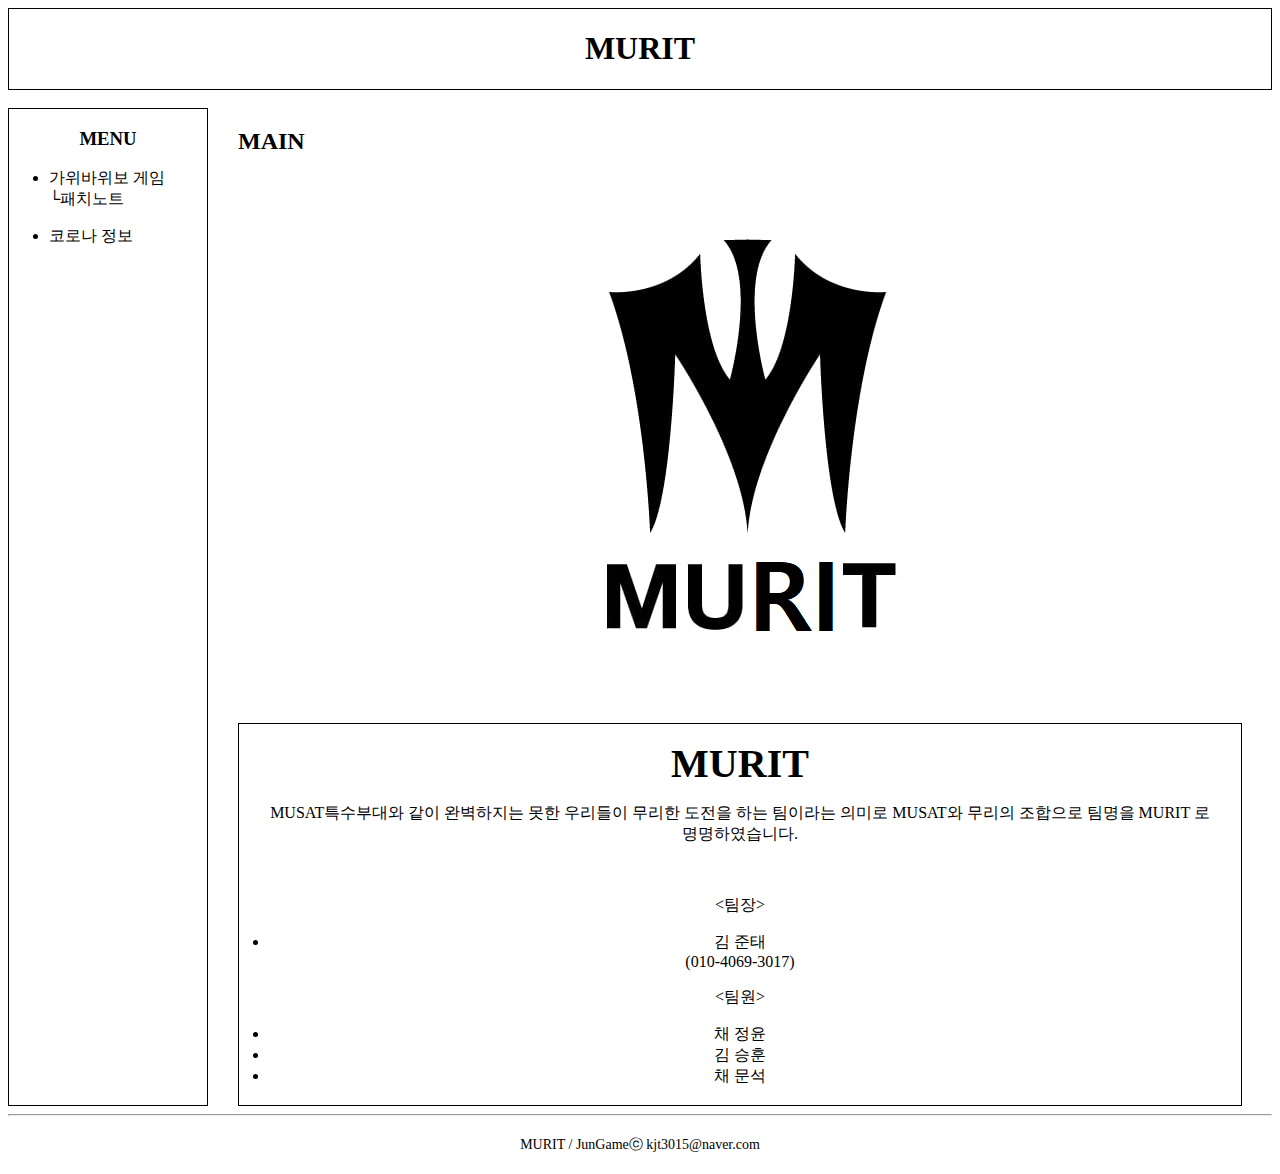
==== commit d0d2d3aa: "Add files via upload" ====
--- a/index.html
+++ b/index.html
@@ -27,10 +27,22 @@
 
         <div class="leftMargin">
             <h2>MAIN</h2>
-            <div>
-                <img src="" alt="MURIT Img">
-                <div>
-                    팀명, 팀명의 의미, 팀장, 팀원, 팀장 연락처(폰,이메일)
+            <div style="text-align: center;">
+                <img id="muritImg" src="image/MURIT.png" alt="MURIT Img">
+                <div id="menu_border">
+                    <div class="leftMargin">
+                    <p><strong style="font-size: 30pt;">MURIT</strong></p>
+                    <p>MUSAT특수부대와 같이 완벽하지는 못한 우리들이 무리한 도전을 하는 팀이라는 의미로 MUSAT와 무리의 조합으로 팀명을 MURIT 로 명명하였습니다.</p>
+                    <br>
+                    <p><팀장></p>
+                    <li>김 준태</li>
+                    (010-4069-3017)
+                    <p><팀원></p>
+                    <li>채 정윤</li>
+                    <li>김 승훈</li>
+                    <li>채 문석</li>
+                    <br>                                        
+                </div>
                 </div>
             </div>
         </div>
--- a/Game.css
+++ b/Game.css
@@ -39,6 +39,9 @@
     #grid_menu{
         display: block;
     }
+    #muritImg{
+        width: 100%;
+    }
 }
 
 a{
